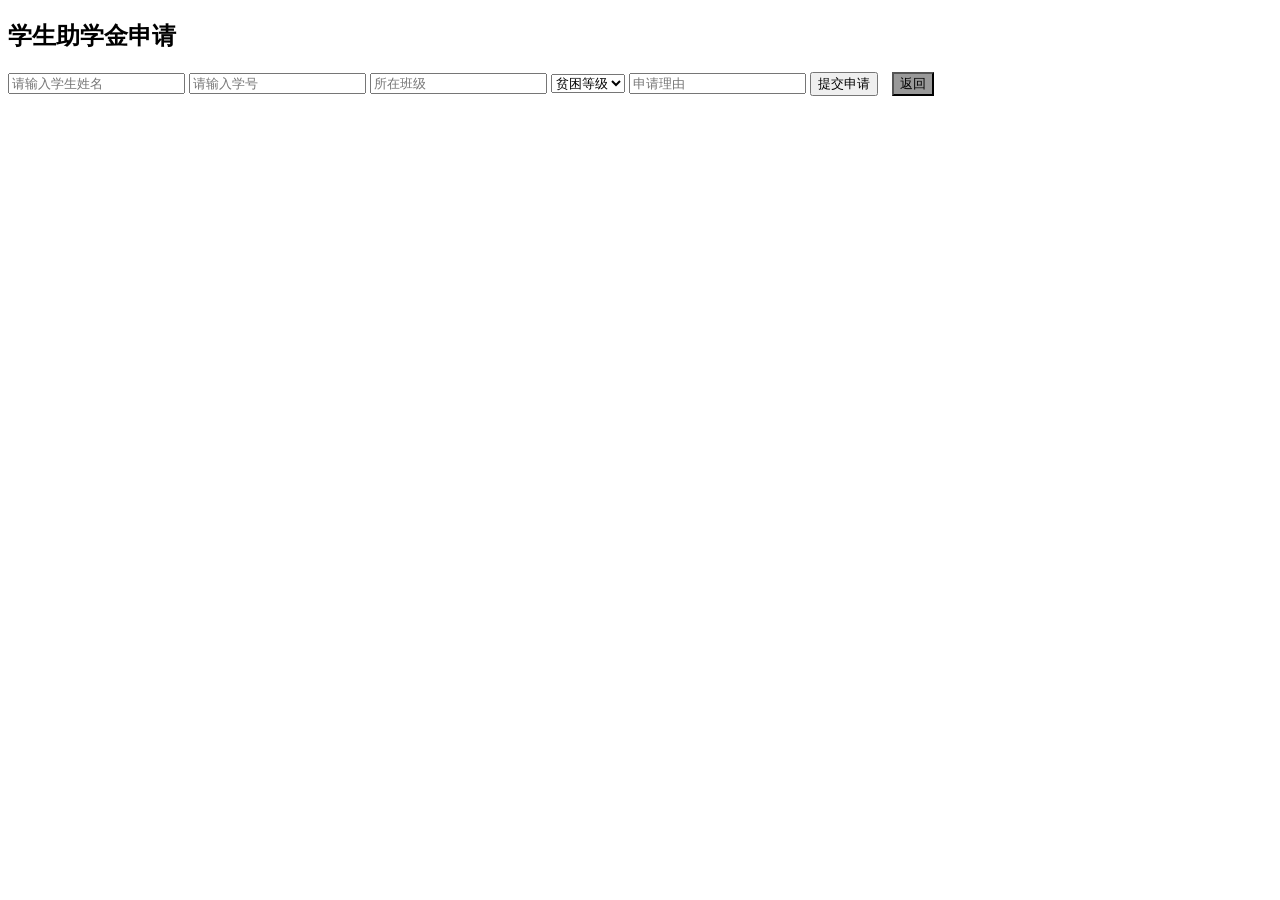
==== src/main/resources/static/apply.html @ d383be57 "first commit" ====
<!DOCTYPE html>
<html lang="zh-CN">
<head>
    <meta charset="UTF-8">
    <title>助学金申请</title>
    <link rel="stylesheet" href="/css/common.css">
</head>
<body>
    <div class="box">
        <h2>学生助学金申请</h2>
        <form>
            <input type="text" placeholder="请输入学生姓名">
            <input type="text" placeholder="请输入学号">
            <input type="text" placeholder="所在班级">
            <select>
                <option>贫困等级</option>
                <option>一般贫困</option>
                <option>特困</option>
            </select>
            <input type="text" placeholder="申请理由">
            <button type="button">提交申请</button>
            <button type="button" onclick="history.back()" style="background:#999;margin-left:10px">返回</button>
        </form>
    </div>
</body>
</html>
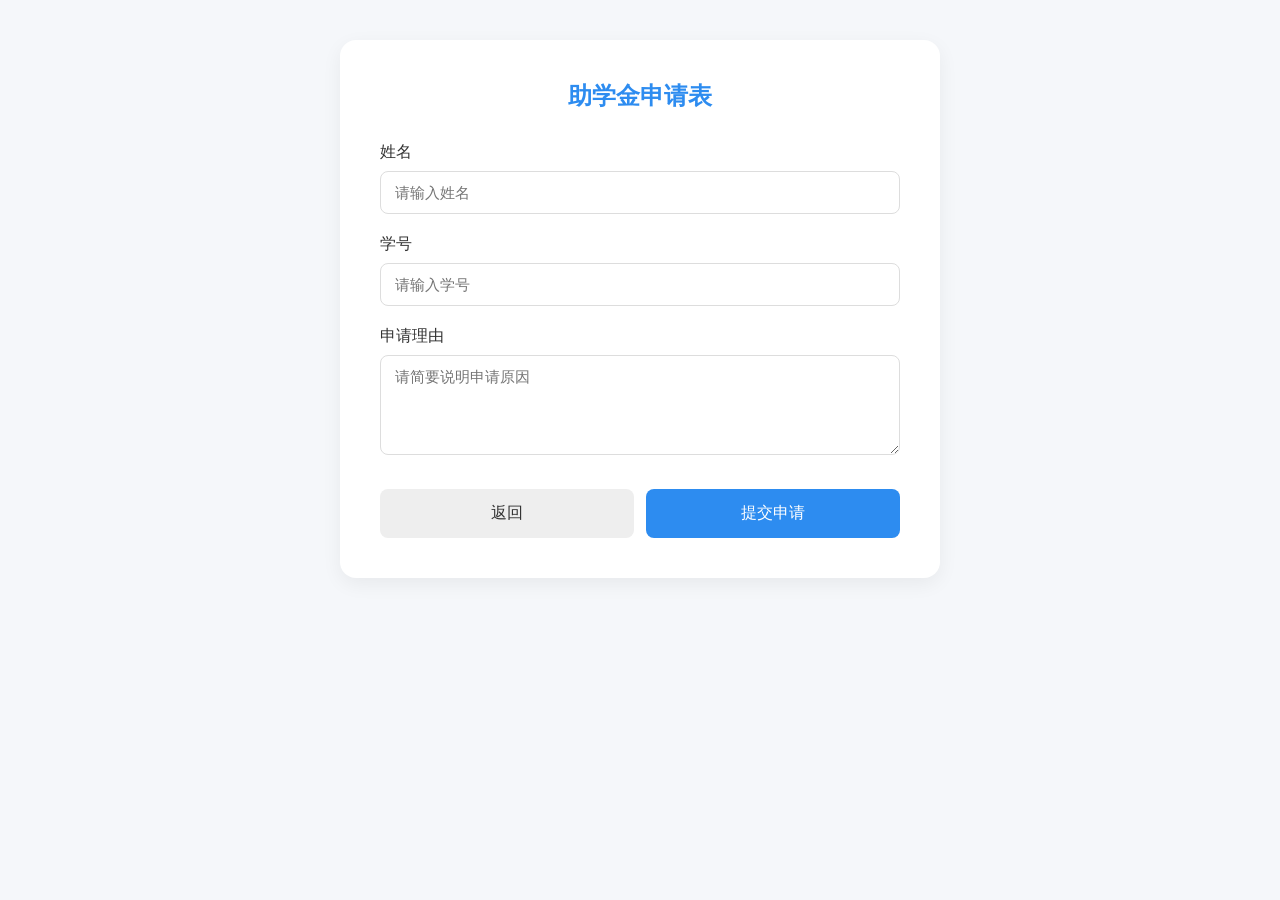
==== commit 285a6342: "完善全套精美前端页面" ====
--- a/src/main/resources/static/apply.html
+++ b/src/main/resources/static/apply.html
@@ -3,24 +3,108 @@
 <head>
     <meta charset="UTF-8">
     <title>助学金申请</title>
-    <link rel="stylesheet" href="/css/common.css">
+    <style>
+        * {
+            margin: 0;
+            padding: 0;
+            box-sizing: border-box;
+            font-family: "Microsoft YaHei", sans-serif;
+        }
+
+        body {
+            background: #f5f7fa;
+            padding: 40px 20px;
+        }
+
+        .box {
+            max-width: 600px;
+            margin: 0 auto;
+            background: white;
+            padding: 40px;
+            border-radius: 16px;
+            box-shadow: 0 6px 20px rgba(0,0,0,0.06);
+        }
+
+        h2 {
+            text-align: center;
+            color: #2d8cf0;
+            margin-bottom: 30px;
+        }
+
+        .form-item {
+            margin-bottom: 20px;
+        }
+
+        label {
+            display: block;
+            margin-bottom: 8px;
+            color: #333;
+            font-weight: 500;
+        }
+
+        input, textarea {
+            width: 100%;
+            padding: 12px 14px;
+            border: 1px solid #ddd;
+            border-radius: 8px;
+            font-size: 15px;
+        }
+
+        textarea {
+            min-height: 100px;
+        }
+
+        .btn-wrap {
+            display: flex;
+            gap: 12px;
+            margin-top: 30px;
+        }
+
+        button {
+            flex: 1;
+            padding: 14px;
+            border: none;
+            border-radius: 8px;
+            font-size: 16px;
+            cursor: pointer;
+        }
+
+        .submit {
+            background: #2d8cf0;
+            color: white;
+        }
+
+        .back {
+            background: #eee;
+            color: #333;
+        }
+    </style>
 </head>
 <body>
-    <div class="box">
-        <h2>学生助学金申请</h2>
-        <form>
-            <input type="text" placeholder="请输入学生姓名">
-            <input type="text" placeholder="请输入学号">
-            <input type="text" placeholder="所在班级">
-            <select>
-                <option>贫困等级</option>
-                <option>一般贫困</option>
-                <option>特困</option>
-            </select>
-            <input type="text" placeholder="申请理由">
-            <button type="button">提交申请</button>
-            <button type="button" onclick="history.back()" style="background:#999;margin-left:10px">返回</button>
-        </form>
+
+<div class="box">
+    <h2>助学金申请表</h2>
+
+    <div class="form-item">
+        <label>姓名</label>
+        <input type="text" placeholder="请输入姓名">
     </div>
+
+    <div class="form-item">
+        <label>学号</label>
+        <input type="text" placeholder="请输入学号">
+    </div>
+
+    <div class="form-item">
+        <label>申请理由</label>
+        <textarea placeholder="请简要说明申请原因"></textarea>
+    </div>
+
+    <div class="btn-wrap">
+        <button class="back" onclick="history.back()">返回</button>
+        <button class="submit">提交申请</button>
+    </div>
+</div>
+
 </body>
 </html>
